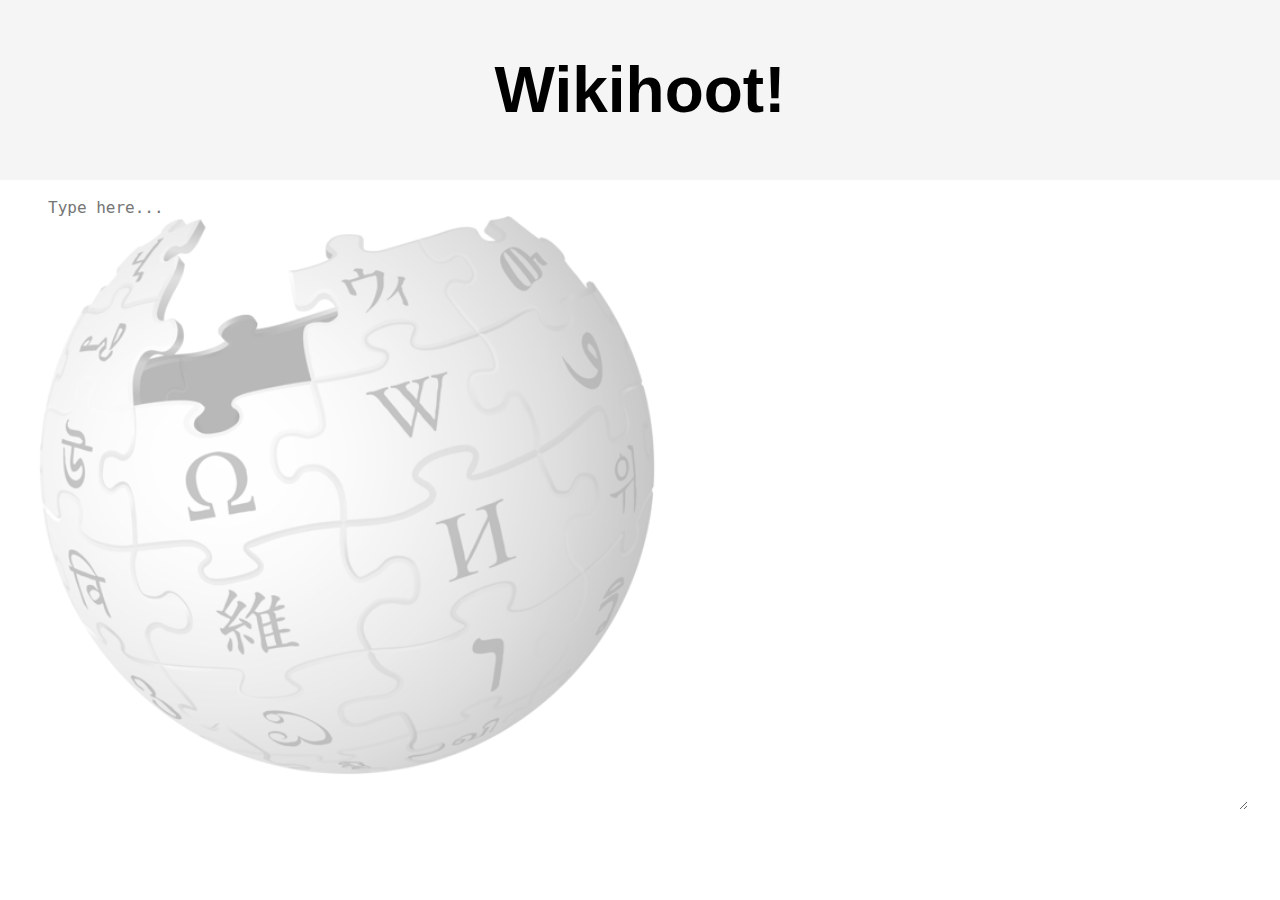
==== test.html @ 44d0961b "d" ====
<!DOCTYPE html>
<html lang="en">
<head>
  <meta charset="UTF-8">
  <meta name="viewport" content="width=device-width, initial-scale=1.0, user-scalable=no">

  <title>Wikihoot!</title>
  <style>
    body {
      margin: 0;
      padding: 0;
      font-family: Arial, sans-serif;
      font-size: 16px;
      line-height: 1.5;
    }

    header {
      display: flex;
      justify-content: center;
      align-items: center;
      height: 20vh;
      background-color: #f5f5f5;
    }

    h1 {
      font-size: 4rem;
      margin: 0;
    }

    main {
      width: 95%;
      height: 70vh;
      margin: 0 auto;
      display: flex;
      flex-direction: column;
      justify-content: center;
      align-items: center;
    }

    textarea {
      width: 100%;
      height: 100%;
      resize: vertical;
      border: none;
      padding: 1rem;
      font-size: 1rem;
      line-height: 1.5;
      box-sizing: border-box;
	  background-image: url('./img/wiki_logo_faded.png');
      background-repeat: no-repeat;
	  background-size: auto 100%;
}
  </style>
</head>
<body>
  <header>
    <h1>Wikihoot!</h1>
  </header>
  <main>
    <textarea placeholder="Type here..."></textarea>
  </main>
</body>
</html>
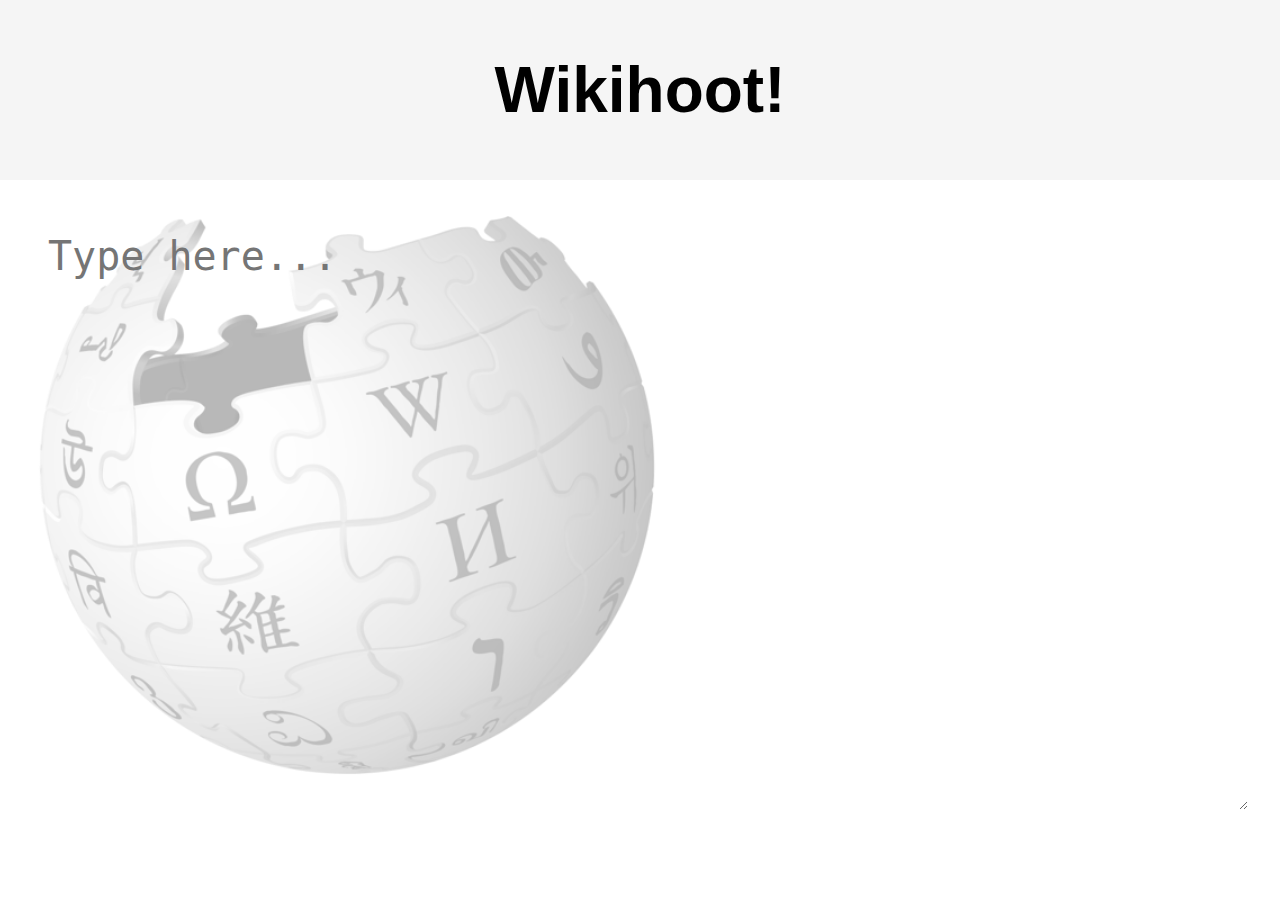
==== commit 5b495339: "sdfd" ====
--- a/test.html
+++ b/test.html
@@ -43,8 +43,8 @@
       resize: vertical;
       border: none;
       padding: 1rem;
-      font-size: 1rem;
-      line-height: 1.5;
+      font-size: 2.5rem;
+      line-height: 3;
       box-sizing: border-box;
 	  background-image: url('./img/wiki_logo_faded.png');
       background-repeat: no-repeat;
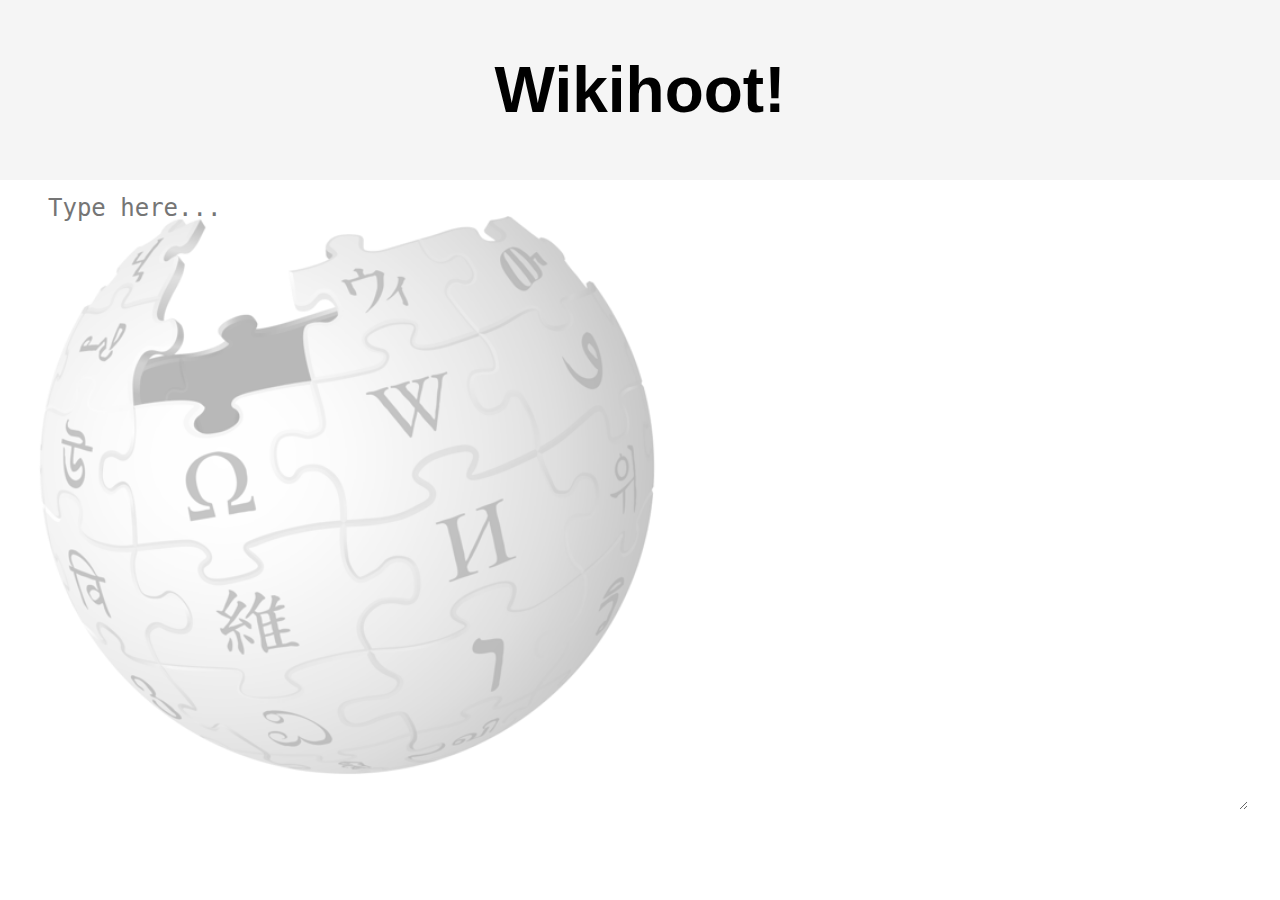
==== commit 55508bcb: "d" ====
--- a/test.html
+++ b/test.html
@@ -43,8 +43,8 @@
       resize: vertical;
       border: none;
       padding: 1rem;
-      font-size: 2.5rem;
-      line-height: 3;
+      font-size: 1.5rem;
+      line-height: 1.5rem;
       box-sizing: border-box;
 	  background-image: url('./img/wiki_logo_faded.png');
       background-repeat: no-repeat;
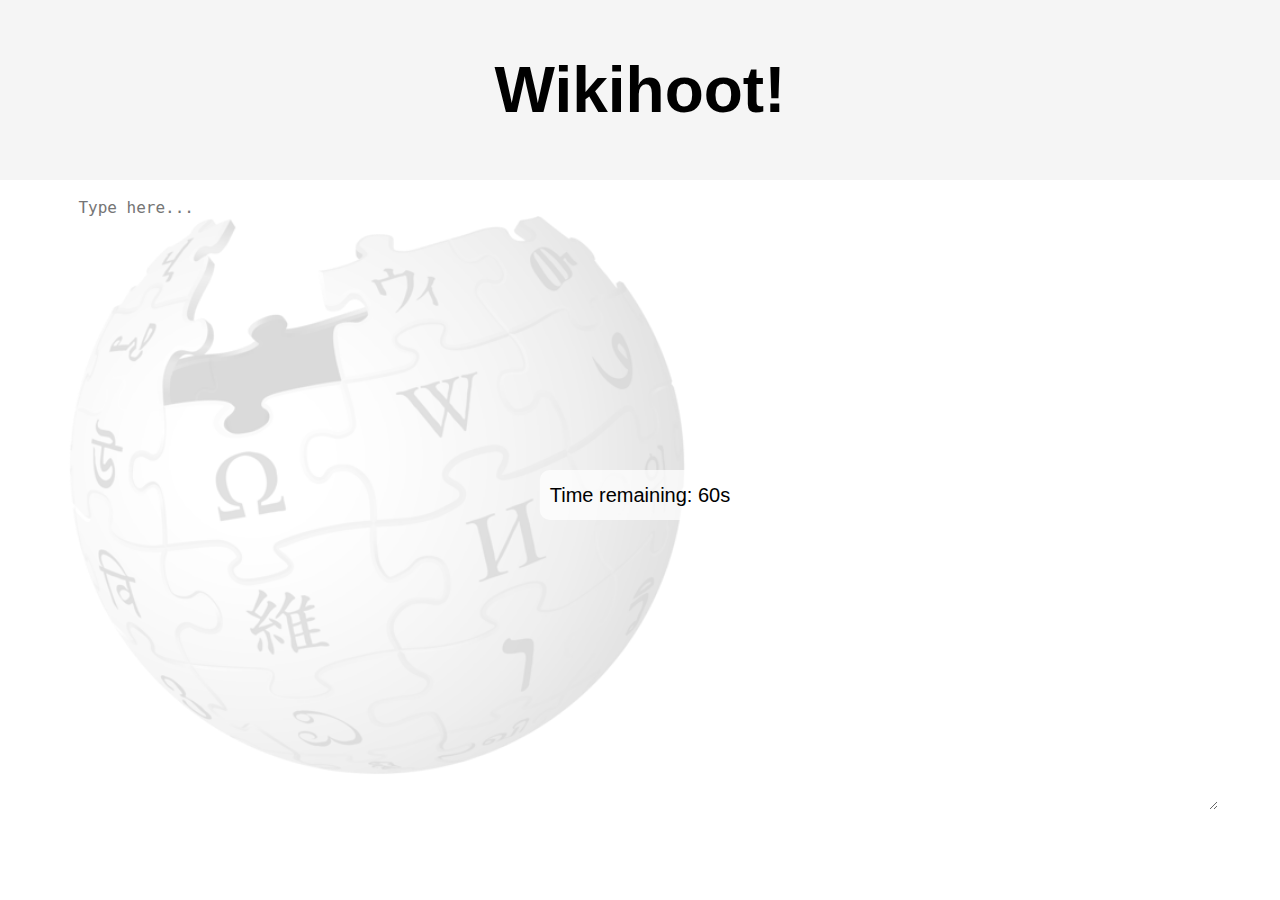
==== commit 88474414: "a" ====
--- a/test.html
+++ b/test.html
@@ -37,28 +37,54 @@
       align-items: center;
     }
 
-    textarea {
+    #timer {
+      position: absolute;
+      top: 50%;
+      left: 50%;
+      transform: translate(-50%, -50%);
+      background-color: rgba(255, 255, 255, 0.7);
+      padding: 10px;
+      border-radius: 10px;
+      font-size: 20px;
+    }
+
+    #textarea-container {
+      position: relative;
+      width: 95%;
+      height: 70vh;
+      margin: 0 auto;
+      display: flex;
+      flex-direction: column;
+      justify-content: center;
+      align-items: center;
+    }
+
+    #textarea {
       width: 100%;
       height: 100%;
       resize: vertical;
       border: none;
       padding: 1rem;
-      font-size: 1.5rem;
-      line-height: 1.5rem;
+      font-size: 1rem;
+      line-height: 1.5;
       box-sizing: border-box;
+	  background-image: url('./img/wiki_logo_faded.png');
 	  background-image: url('./img/wiki_logo_faded.png');
       background-repeat: no-repeat;
 	  background-size: auto 100%;
-}
-  </style>
+    }
+</style>
 </head>
 <body>
   <header>
     <h1>Wikihoot!</h1>
   </header>
   <main>
-    <textarea placeholder="Type here..."></textarea>
-  </main>
+	<div id="textarea-container">
+		<textarea id="textarea" placeholder="Type here..."></textarea>
+		<div id="timer"></div>
+	</div>
+	<script src="test.js"></script>  </main>
 </body>
 </html>
    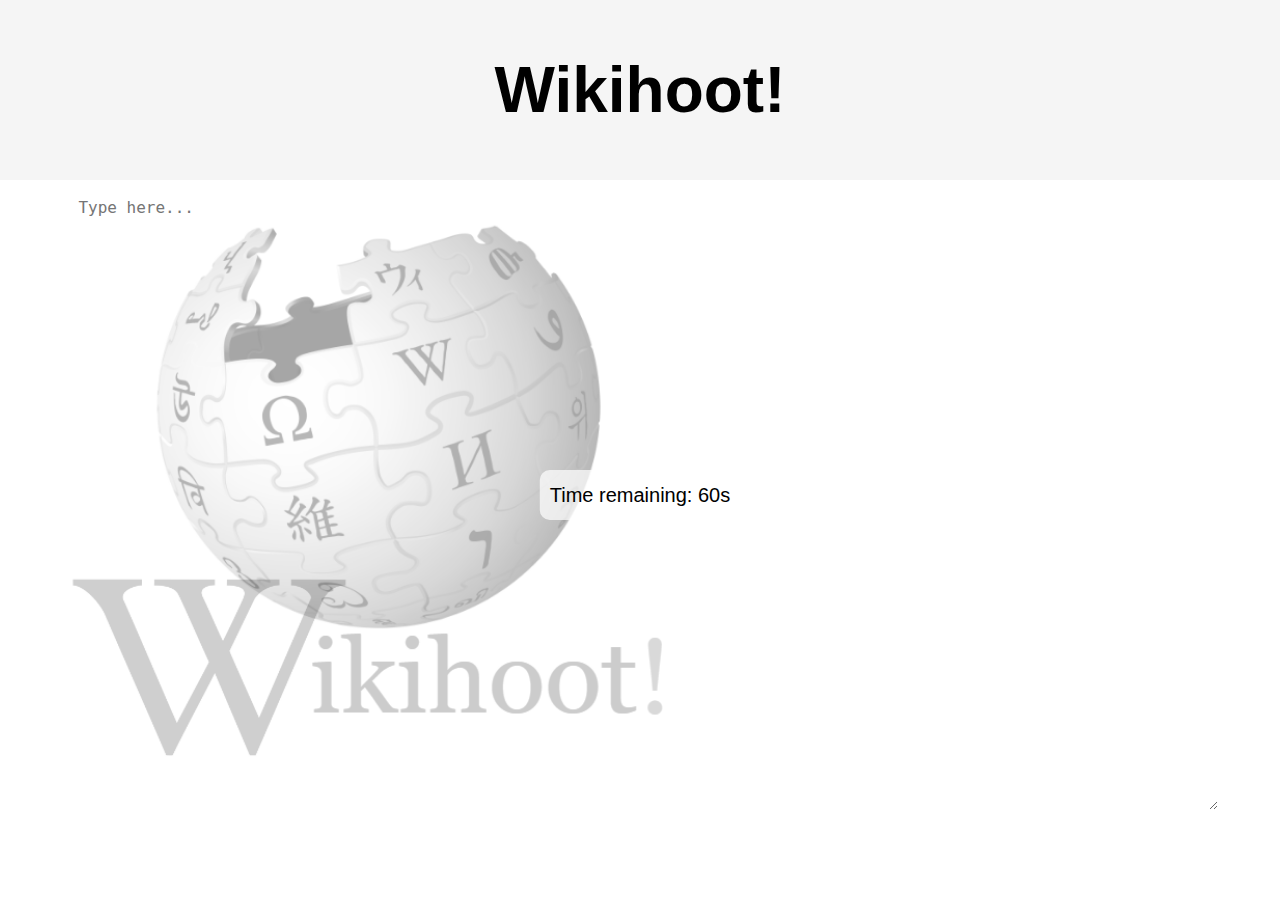
==== commit f8de4380: "a" ====
--- a/test.html
+++ b/test.html
@@ -68,8 +68,7 @@
       font-size: 1rem;
       line-height: 1.5;
       box-sizing: border-box;
-	  background-image: url('./img/wiki_logo_faded.png');
-	  background-image: url('./img/wiki_logo_faded.png');
+	  background-image: url('./img/background_logo_faded.png');
       background-repeat: no-repeat;
 	  background-size: auto 100%;
     }
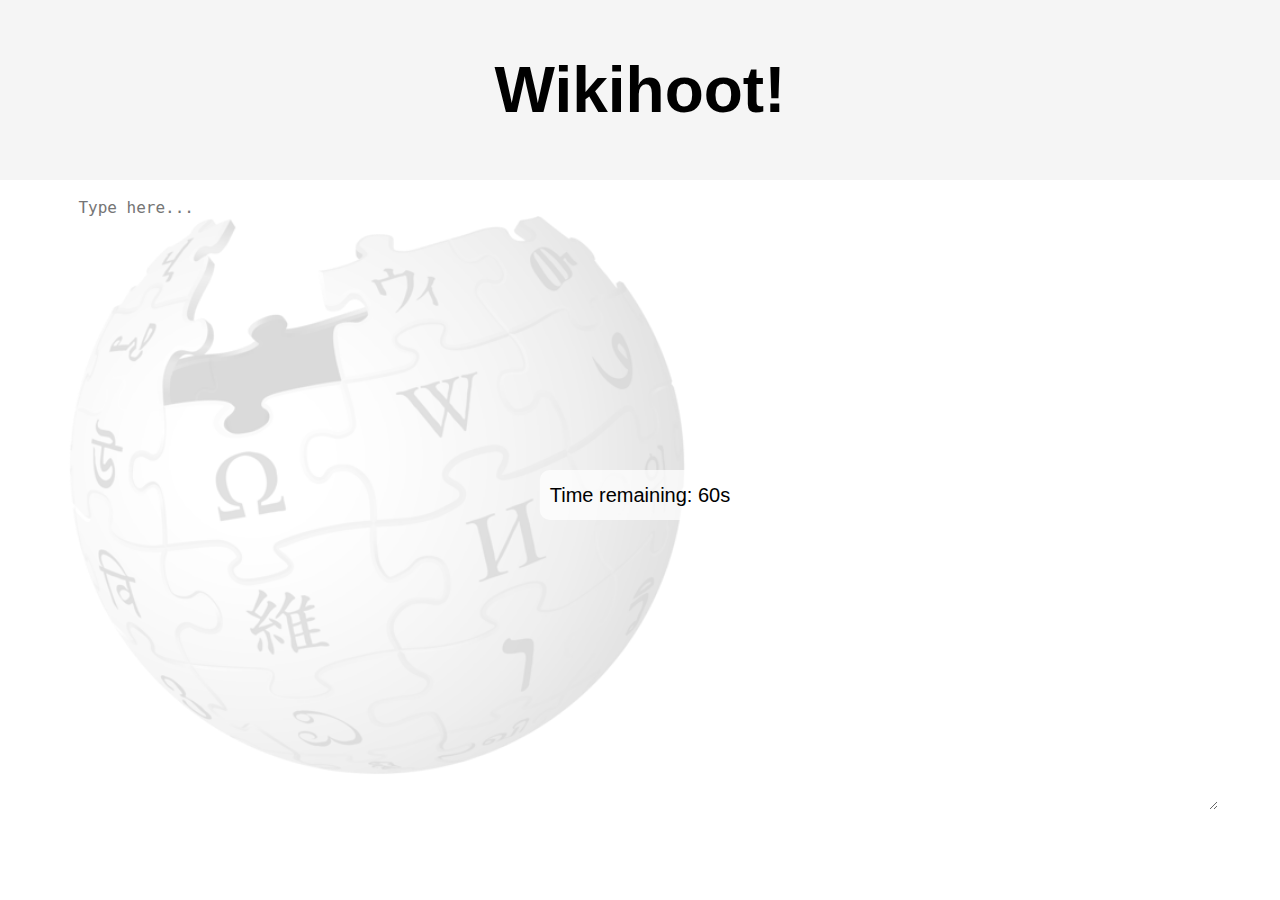
==== commit 7a7362be: "a" ====
--- a/test.html
+++ b/test.html
@@ -68,7 +68,7 @@
       font-size: 1rem;
       line-height: 1.5;
       box-sizing: border-box;
-	  background-image: url('./img/background_logo_faded.png');
+	  background-image: url('./img/wiki_logo_faded.png');
       background-repeat: no-repeat;
 	  background-size: auto 100%;
     }
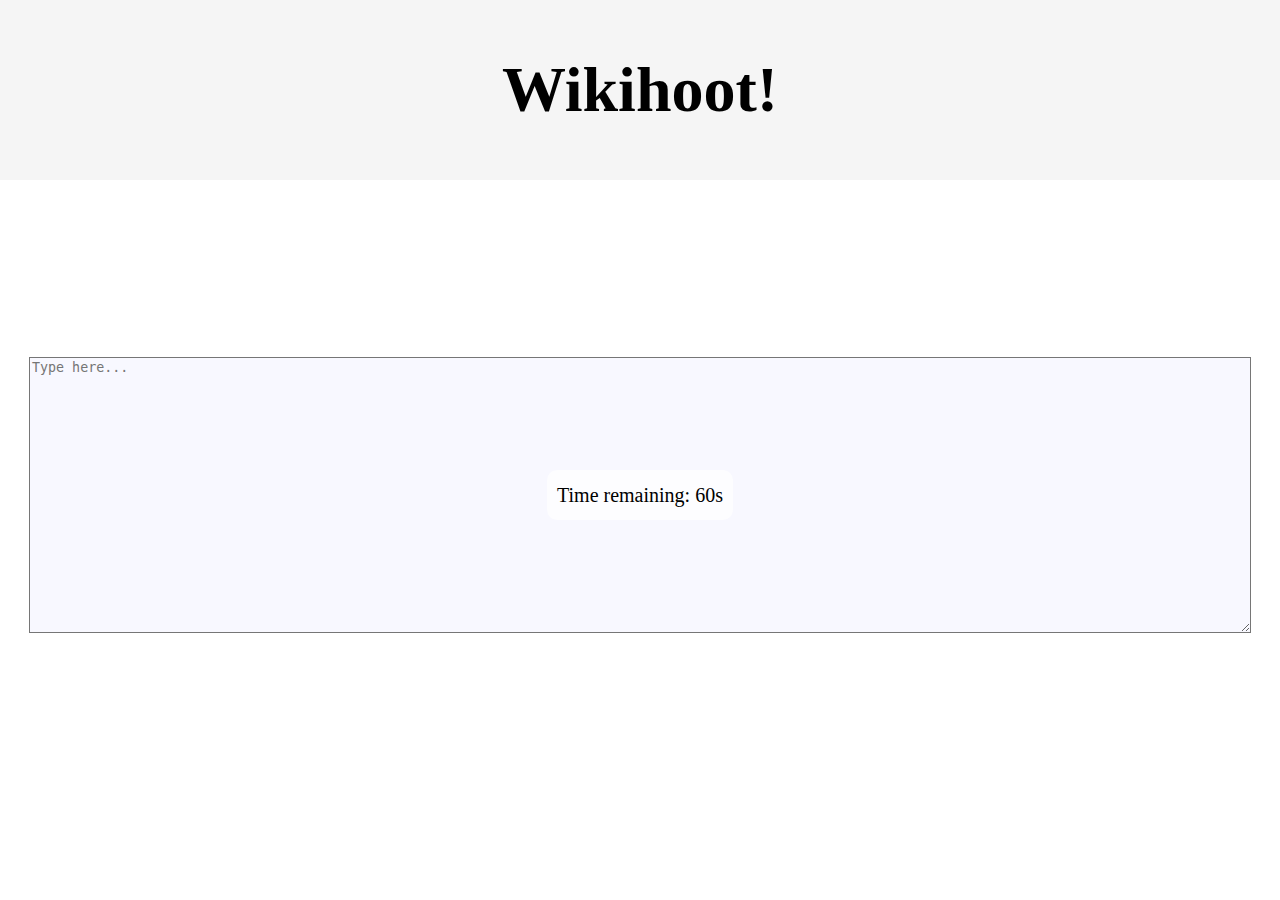
==== commit dad0383d: "a" ====
--- a/test.html
+++ b/test.html
@@ -3,76 +3,9 @@
 <head>
   <meta charset="UTF-8">
   <meta name="viewport" content="width=device-width, initial-scale=1.0, user-scalable=no">
+  <link rel="stylesheet" type="text/css" href="styles.css">
 
   <title>Wikihoot!</title>
-  <style>
-    body {
-      margin: 0;
-      padding: 0;
-      font-family: Arial, sans-serif;
-      font-size: 16px;
-      line-height: 1.5;
-    }
-
-    header {
-      display: flex;
-      justify-content: center;
-      align-items: center;
-      height: 20vh;
-      background-color: #f5f5f5;
-    }
-
-    h1 {
-      font-size: 4rem;
-      margin: 0;
-    }
-
-    main {
-      width: 95%;
-      height: 70vh;
-      margin: 0 auto;
-      display: flex;
-      flex-direction: column;
-      justify-content: center;
-      align-items: center;
-    }
-
-    #timer {
-      position: absolute;
-      top: 50%;
-      left: 50%;
-      transform: translate(-50%, -50%);
-      background-color: rgba(255, 255, 255, 0.7);
-      padding: 10px;
-      border-radius: 10px;
-      font-size: 20px;
-    }
-
-    #textarea-container {
-      position: relative;
-      width: 95%;
-      height: 70vh;
-      margin: 0 auto;
-      display: flex;
-      flex-direction: column;
-      justify-content: center;
-      align-items: center;
-    }
-
-    #textarea {
-      width: 100%;
-      height: 100%;
-      resize: vertical;
-      border: none;
-      padding: 1rem;
-      font-size: 1rem;
-      line-height: 1.5;
-      box-sizing: border-box;
-	  background-image: url('./img/wiki_logo_faded.png');
-      background-repeat: no-repeat;
-	  background-size: auto 100%;
-    }
-</style>
 </head>
 <body>
   <header>
--- a/styles.css
+++ b/styles.css
@@ -0,0 +1,77 @@
+body {
+	margin: 0;
+	padding: 0;
+	font-family: 'sd Georgia light regular','Times serif';
+	font-size: 16px;
+	line-height: 1.5;
+  }
+ #players_container {
+	background-color: orange;
+	color: white;
+	font-weight: bold;
+}
+textarea {
+	width: 95vw;
+	height: 30vh;
+	background-color: ghostwhite;
+}
+
+
+  header {
+	display: flex;
+	justify-content: center;
+	align-items: center;
+	height: 20vh;
+	background-color: #f5f5f5;
+  }
+
+  h1 {
+	font-size: 4rem;
+	margin: 0;
+  }
+
+  main {
+	width: 95%;
+	height: 70vh;
+	margin: 0 auto;
+	display: flex;
+	flex-direction: column;
+	justify-content: center;
+	align-items: center;
+  }
+
+  #timer {
+	position: absolute;
+	top: 50%;
+	left: 50%;
+	transform: translate(-50%, -50%);
+	background-color: rgba(255, 255, 255, 0.7);
+	padding: 10px;
+	border-radius: 10px;
+	font-size: 20px;
+  }
+
+  #textarea-container {
+	position: relative;
+	width: 90%;
+	height: 70vh;
+	margin: 0 auto;
+	display: flex;
+	flex-direction: column;
+	justify-content: center;
+	align-items: center;
+  }
+
+  #guesses_container {
+	width: 100%;
+	height: 100%;
+	resize: vertical;
+	border: none;
+	padding: 1rem;
+	font-size: 1rem;
+	line-height: 1.5;
+	box-sizing: border-box;
+	background-image: url('./img/wiki_logo_faded.png');
+	background-repeat: no-repeat;
+	background-size: auto 100%;
+  }
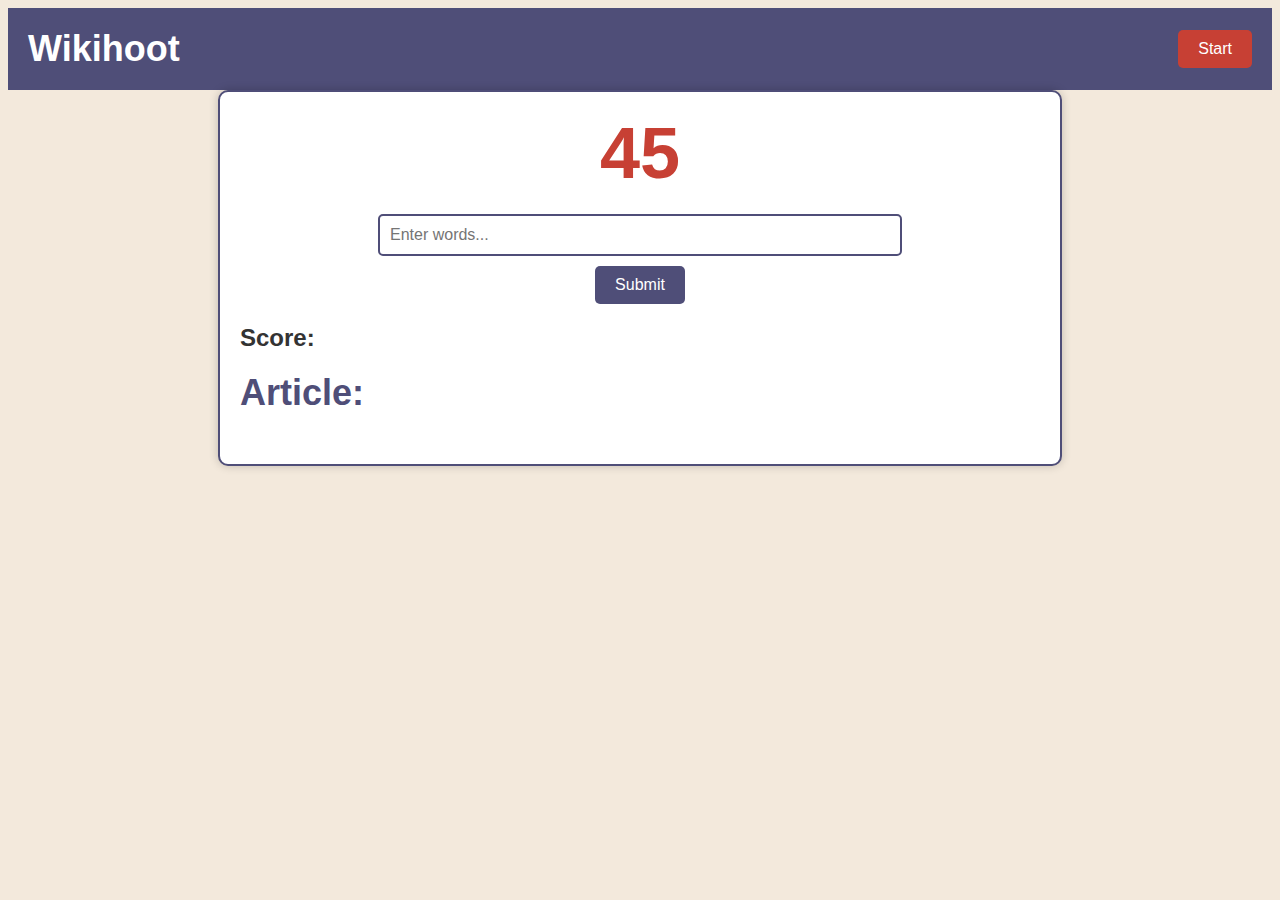
==== commit 121fa143: "dd" ====
--- a/test.html
+++ b/test.html
@@ -1,22 +1,35 @@
 <!DOCTYPE html>
-<html lang="en">
-<head>
-  <meta charset="UTF-8">
-  <meta name="viewport" content="width=device-width, initial-scale=1.0, user-scalable=no">
-  <link rel="stylesheet" type="text/css" href="styles.css">
-
-  <title>Wikihoot!</title>
-</head>
-<body>
-  <header>
-    <h1>Wikihoot!</h1>
-  </header>
-  <main>
-	<div id="textarea-container">
-		<textarea id="textarea" placeholder="Type here..."></textarea>
-		<div id="timer"></div>
-	</div>
-	<script src="test.js"></script>  </main>
-</body>
+<html>
+  <head>
+    <title>Wikihoot</title>
+    <link rel="stylesheet" type="text/css" href="test_style.css">
+  </head>
+  <body>
+    <header>
+      <h1>Wikihoot</h1>
+      <button id="start-btn">Start</button>
+    </header>
+    <div id="game-container">
+      <div id="timer-container">
+        <p id="timer">45</p>
+      </div>
+      <div id="word-input-container">
+        <input type="text" id="word-input" placeholder="Enter words...">
+        <button id="submit-btn">Submit</button>
+      </div>
+      <div id="score-container">
+        <h2>Score:</h2>
+        <ul id="score-list">
+          <!-- Score list will be populated with JS -->
+        </ul>
+      </div>
+      <div id="article-container">
+        <h2>Article:</h2>
+        <p id="article-text">
+          <!-- Article text will be populated with JS -->
+        </p>
+      </div>
+    </div>
+    <script src="script.js"></script>
+  </body>
 </html>
-   --- a/test_style.css
+++ b/test_style.css
@@ -0,0 +1,158 @@
+body {
+	font-family: 'Roboto', sans-serif;
+	background-color: #F3E9DC;
+	color: #333;
+  }
+  
+  header {
+	display: flex;
+	justify-content: space-between;
+	align-items: center;
+	padding: 20px;
+	background-color: #4F4E78;
+	color: #fff;
+  }
+  
+  h1 {
+	margin: 0;
+	font-size: 36px;
+	font-weight: bold;
+  }
+  
+  button {
+	background-color: #C74034;
+	border: none;
+	color: #fff;
+	padding: 10px 20px;
+	font-size: 16px;
+	border-radius: 5px;
+	cursor: pointer;
+	transition: background-color 0.3s ease;
+  }
+  
+  button:hover {
+	background-color: #A03025;
+  }
+  
+  #game-container {
+	max-width: 800px;
+	margin: 0 auto;
+	padding: 20px;
+	background-color: #fff;
+	border: 2px solid #4F4E78;
+	border-radius: 10px;
+	box-shadow: 0 0 10px rgba(0, 0, 0, 0.2);
+  }
+  
+  #timer-container {
+	text-align: center;
+	margin-bottom: 20px;
+  }
+  
+  #timer {
+	font-size: 72px;
+	font-weight: bold;
+	color: #C74034;
+	margin: 0;
+  }
+  
+  #word-input-container {
+	display: flex;
+	flex-direction: column;
+	justify-content: center;
+	align-items: center;
+	margin-bottom: 20px;
+  }
+  
+  #word-input {
+	width: 100%;
+	max-width: 500px;
+	padding: 10px;
+	font-size: 16px;
+	border: 2px solid #4F4E78;
+	border-radius: 5px;
+	margin-bottom: 10px;
+  }
+  
+  #submit-btn {
+	background-color: #4F4E78;
+	border: none;
+	color: #fff;
+	padding: 10px 20px;
+	font-size: 16px;
+	border-radius: 5px;
+	cursor: pointer;
+	transition: background-color 0.3s ease;
+  }
+  
+  #submit-btn:hover {
+	background-color: #3B3A62;
+  }
+  
+  #score-container {
+	margin-bottom: 20px;
+  }
+  
+  #score-list {
+	list-style: none;
+	padding: 0;
+	margin: 0;
+  }
+  
+  #score-list li {
+	font-size: 24px;
+	margin-bottom: 10px;
+	color: #4F4E78;
+  }
+  
+  #article-container {
+	margin-bottom: 20px;
+  }
+  
+  #article-container h2 {
+	margin-top: 0;
+	font-size: 36px;
+	font-weight: bold;
+	color: #4F4E78;
+  }
+  
+  #article-text {
+	font-size: 18px;
+	line-height: 1.5;
+  }
+  
+  #article-text a {
+	color: #C74034;
+	text-decoration: underline;
+  }
+  
+  @media screen and (max-width: 600px) {
+	h1 {
+	  font-size: 24px;
+	}
+	
+	#timer {
+	  font-size: 48px;
+	}
+	
+	#word-input {
+	  max-width: 100%;
+	}
+	
+	#submit-btn {
+	  padding: 8px 16px;
+	  font-size: 14px
+	}
+
+	#score-list li {
+	font-size: 18px;
+	}
+	
+	#article-container h2 {
+	font-size: 24px;
+	}
+	
+	#article-text {
+	font-size: 16px;
+	}
+}  